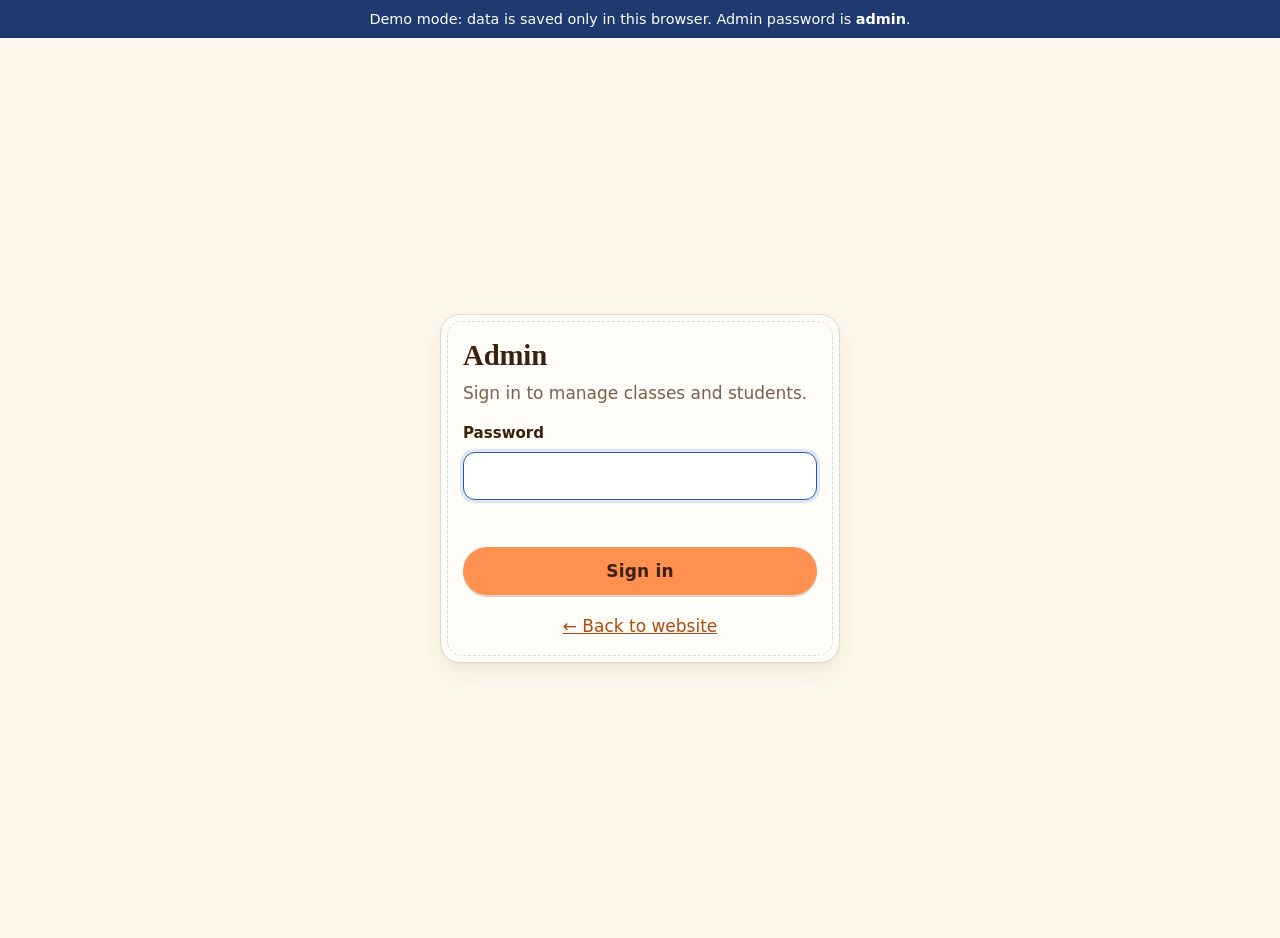
==== admin.html @ e351cd3c "Make the site production-ready: spam limits, terms and privacy, security headers, tests and CI Backe" ====
<!doctype html>
<html lang="en">
<head>
  <meta charset="utf-8">
  <meta http-equiv="Content-Security-Policy" content="default-src 'self'; script-src 'self'; style-src 'self' 'unsafe-inline' https://fonts.googleapis.com; font-src https://fonts.gstatic.com; img-src 'self' data:; connect-src 'self' https://script.google.com https://script.googleusercontent.com; base-uri 'self'; form-action 'self'; object-src 'none'">
  <meta name="viewport" content="width=device-width, initial-scale=1">
  <meta name="robots" content="noindex, nofollow">
  <title>Admin – Sasi Wonder Cakes</title>
  <link rel="preconnect" href="https://fonts.googleapis.com">
  <link rel="preconnect" href="https://fonts.gstatic.com" crossorigin>
  <link rel="icon" type="image/png" href="assets/favicon.png">
  <link href="https://fonts.googleapis.com/css2?family=Jost:wght@400;500;600&family=Playfair+Display:wght@600;700&display=swap" rel="stylesheet">
  <link rel="stylesheet" href="css/style.css">
</head>
<body>
  <div id="demo-banner" class="demo-banner" hidden>Demo mode: data is saved only in this browser. Admin password is <b>admin</b>.</div>

  <!-- login -->
  <section class="login" id="login" hidden>
    <form class="card" id="login-form">
      <h1>Admin</h1>
      <p class="sub" style="margin-bottom:12px">Sign in to manage classes and students.</p>
      <div class="field"><label for="pw">Password</label><input id="pw" type="password" autocomplete="current-password" required></div>
      <div class="err" id="login-err" role="alert"></div>
      <button class="btn block" id="login-go" type="submit">Sign in</button>
      <p style="margin-top:14px;text-align:center"><a href="index.html">← Back to website</a></p>
    </form>
  </section>

  <!-- app -->
  <div id="app" hidden>
    <header class="adm-head">
      <div class="wrap">
        <strong class="logo"><img src="assets/favicon.png" alt="" width="34" height="34"><span id="adm-name">Admin</span></strong>
        <nav class="nav" id="nav" aria-label="Sections">
          <button data-tab="classes" aria-selected="true">Classes</button>
          <button data-tab="students" aria-selected="false">Students</button>
          <button data-tab="menu" aria-selected="false">Menu</button>
          <button data-tab="settings" aria-selected="false">Settings</button>
        </nav>
        <div class="grp" style="display:flex;gap:8px">
          <a class="btn quiet sm" href="index.html" target="_blank" rel="noopener">View site</a>
          <button class="btn quiet sm" id="logout" type="button">Sign out</button>
        </div>
      </div>
    </header>
    <main class="adm"><div class="wrap" id="view"></div></main>
  </div>

  <dialog id="dlg" aria-labelledby="dlg-title">
    <div class="dlg-head">
      <h2 id="dlg-title"></h2>
      <button class="x" type="button" id="dlg-x" aria-label="Close">×</button>
    </div>
    <div class="dlg-body" id="dlg-body"></div>
  </dialog>

  <script src="js/config.js"></script>
  <script src="js/common.js"></script>
  <script src="js/api.js"></script>
  <script src="js/vendor/qrcode.min.js"></script>
  <script src="js/admin.js"></script>
</body>
</html>
---- css/style.css ----
/* Sasi Wonder Cakes: shared styles (public site + admin)
   Palette comes from the logo (orange + chocolate) plus Pondicherry: ochre walls, French street-sign blue, bougainvillea. */
:root {
  --bg: #fff8ec;
  --surface: #fffdf8;
  --ink: #3d2010;
  --muted: #7b5e4b;
  --line: #ead9bf;
  --brand: #ff9050;        /* logo orange: buttons */
  --brand-dark: #ee7b36;   /* button hover */
  --brand-text: #b04a10;   /* orange used as text on cream (AA) */
  --brand-soft: #ffe6d2;
  --ochre: #e9b44c;        /* Pondicherry colonial yellow */
  --ochre-soft: #fbeec6;
  --navy: #1e3a6e;         /* French enamel street sign */
  --navy-2: #2d5aa6;
  --rose: #b83a6b;         /* bougainvillea */
  --butter: #f6c453;
  --ok: #2f7d4f;
  --ok-soft: #e1f3e8;
  --warn: #8a5a00;
  --warn-soft: #fdf0cf;
  --bad: #b42318;
  --bad-soft: #fde4e1;
  --radius: 16px;
  --shadow: 0 1px 2px rgba(61, 32, 16, .06), 0 10px 28px rgba(61, 32, 16, .08);
  --display: 'Playfair Display', Georgia, 'Times New Roman', serif;
  --script: 'Pinyon Script', 'Brush Script MT', cursive;
  --body: 'Jost', system-ui, -apple-system, 'Segoe UI', Roboto, 'Helvetica Neue', Arial, sans-serif;
}

*, *::before, *::after { box-sizing: border-box; }
html { scroll-behavior: smooth; -webkit-text-size-adjust: 100%; scroll-padding-top: 76px; }
body { margin: 0; background: var(--bg); color: var(--ink); font: 17px/1.55 var(--body); }
h1, h2, h3, h4 { font-family: var(--display); line-height: 1.15; margin: 0; letter-spacing: -.005em; }
p { margin: 0; }
a { color: var(--brand-text); }
img { max-width: 100%; display: block; }
button, input, select, textarea { font: inherit; color: inherit; }
:focus-visible { outline: 3px solid var(--navy-2); outline-offset: 2px; border-radius: 6px; }
.wrap { width: min(1080px, 100% - 32px); margin-inline: auto; }
.sr { position: absolute; width: 1px; height: 1px; overflow: hidden; clip: rect(0 0 0 0); white-space: nowrap; }
[hidden] { display: none !important; }

/* buttons */
.btn { display: inline-flex; align-items: center; justify-content: center; gap: 8px; min-height: 46px; padding: 10px 22px; border-radius: 999px; border: 1.5px solid transparent; background: var(--brand); color: var(--ink); font-weight: 600; letter-spacing: .01em; text-decoration: none; cursor: pointer; transition: background .15s, transform .05s, box-shadow .15s; box-shadow: 0 2px 0 rgba(61, 32, 16, .18); }
.btn:hover { background: var(--brand-dark); }
.btn:active { transform: translateY(1px); box-shadow: none; }
.btn[disabled] { opacity: .55; cursor: not-allowed; }
.btn.ghost { background: transparent; color: var(--ink); border-color: var(--ink); box-shadow: none; }
.btn.ghost:hover { background: var(--brand-soft); }
.btn.quiet { background: transparent; color: var(--ink); border-color: var(--line); box-shadow: none; }
.btn.quiet:hover { background: #f6eadb; }
.btn.wa { background: #1f9d55; color: #fff; }
.btn.wa:hover { background: #17823f; }
.btn.navy { background: var(--navy); color: #fff; }
.btn.navy:hover { background: var(--navy-2); }
.btn.danger { background: transparent; color: var(--bad); border-color: #f0c2bd; box-shadow: none; }
.btn.danger:hover { background: var(--bad-soft); }
.btn.sm { min-height: 38px; padding: 6px 16px; font-size: .92rem; }
.btn.block { width: 100%; }

/* chips */
.chip { display: inline-flex; align-items: center; gap: 6px; padding: 3px 11px; border-radius: 999px; font-size: .8rem; font-weight: 600; background: #f3e6d4; color: var(--muted); white-space: nowrap; }
.chip.ok { background: var(--ok-soft); color: var(--ok); }
.chip.warn { background: var(--warn-soft); color: var(--warn); }
.chip.bad { background: var(--bad-soft); color: var(--bad); }

/* forms */
.field { display: grid; gap: 6px; margin-bottom: 14px; }
.field label, .field .lbl { font-weight: 600; font-size: .94rem; }
.field .hint { color: var(--muted); font-size: .87rem; }
.field input, .field select, .field textarea { width: 100%; min-height: 48px; padding: 10px 14px; border: 1.5px solid var(--line); border-radius: 12px; background: #fff; }
.field textarea { min-height: 84px; resize: vertical; }
.field input:focus, .field select:focus, .field textarea:focus { outline: none; border-color: var(--navy-2); box-shadow: 0 0 0 3px #dbe6f7; }
.row2 { display: grid; grid-template-columns: 1fr 1fr; gap: 12px; }
.err { color: var(--bad); font-size: .92rem; min-height: 1.3em; margin: -4px 0 10px; }

/* progress */
.meter { height: 8px; border-radius: 999px; background: #f1e3cf; overflow: hidden; }
.meter > i { display: block; height: 100%; background: var(--ok); border-radius: inherit; transition: width .3s; }
.meter.mid > i { background: var(--ochre); }
.meter.full > i { background: var(--rose); }

/* dialog */
dialog { border: none; border-radius: 20px; padding: 0; width: min(520px, calc(100% - 24px)); max-height: calc(100dvh - 24px); box-shadow: 0 24px 60px rgba(61, 32, 16, .35); color: var(--ink); background: var(--surface); overflow: auto; }
dialog::backdrop { background: rgba(61, 32, 16, .55); }
.dlg-head { position: relative; display: flex; align-items: start; justify-content: space-between; gap: 12px; padding: 26px 22px 6px; }
.dlg-head::before { content: ''; position: absolute; left: 0; right: 0; top: 0; height: 8px; background: repeating-linear-gradient(90deg, var(--brand) 0 16px, #fff 16px 32px); }
.dlg-head h2 { font-size: 1.5rem; }
.dlg-body { padding: 8px 22px 22px; }
.x { border: none; background: #f6eadb; width: 38px; height: 38px; border-radius: 50%; font-size: 1.2rem; cursor: pointer; flex: none; }

/* toast */
#toast { position: fixed; left: 50%; bottom: 24px; transform: translate(-50%, 20px); background: var(--ink); color: #fff; padding: 12px 20px; border-radius: 999px; opacity: 0; pointer-events: none; transition: .25s; z-index: 50; max-width: calc(100% - 32px); text-align: center; font-weight: 500; }
#toast.show { opacity: 1; transform: translate(-50%, 0); }
#toast.bad { background: var(--bad); }
#toast.ok { background: var(--ok); }

.demo-banner { background: var(--navy); color: #fff; text-align: center; font-size: .9rem; padding: 8px 16px; font-weight: 500; }

/* ======== public site: Pondicherry / French patisserie ======== */
.awning { height: 14px; background: repeating-linear-gradient(90deg, var(--brand) 0 32px, #fff 32px 64px); }
.awning-fringe { height: 16px; margin-bottom: -1px; filter: drop-shadow(0 2px 0 rgba(61, 32, 16, .14));
  background:
    radial-gradient(circle at 16px 0, var(--brand) 15.5px, transparent 16px) 0 0 / 64px 16px repeat-x,
    radial-gradient(circle at 48px 0, #fff 15.5px, transparent 16px) 0 0 / 64px 16px repeat-x; }

.site-head { position: sticky; top: 0; z-index: 20; background: rgba(255, 248, 236, .94); backdrop-filter: blur(8px); border-bottom: 1px solid var(--line); }
.site-head .wrap { display: flex; align-items: center; justify-content: space-between; gap: 14px; min-height: 68px; }
.brand { display: flex; align-items: center; gap: 12px; text-decoration: none; color: var(--ink); min-width: 0; }
.brand img { width: 46px; height: 46px; border-radius: 50%; background: #fff; flex: none; box-shadow: 0 1px 4px rgba(61, 32, 16, .25); }
.brand b { display: block; font-family: var(--display); font-size: 1.2rem; line-height: 1.1; }
.brand small { display: block; font-size: .68rem; letter-spacing: .2em; text-transform: uppercase; color: var(--brand-text); font-weight: 600; }
.nav-links { display: none; gap: 26px; }
.nav-links a { color: var(--ink); text-decoration: none; font-weight: 500; }
.nav-links a:hover { color: var(--brand-text); text-decoration: underline; text-underline-offset: 6px; }
@media (min-width: 820px) { .nav-links { display: flex; } }

.hero { position: relative; padding: clamp(34px, 7vw, 76px) 0 clamp(40px, 6vw, 64px); background: linear-gradient(180deg, var(--ochre-soft), var(--bg) 90%); overflow: hidden; }
.hero::before { content: ''; position: absolute; inset: 0; background-image: radial-gradient(rgba(233, 180, 76, .35) 1.6px, transparent 1.8px); background-size: 24px 24px; -webkit-mask-image: linear-gradient(#000, transparent 85%); mask-image: linear-gradient(#000, transparent 85%); pointer-events: none; }
.hero-grid { position: relative; display: grid; gap: 38px; grid-template-columns: 1.15fr .85fr; align-items: center; }
.eyebrow { font-size: .78rem; letter-spacing: .22em; text-transform: uppercase; font-weight: 600; color: var(--brand-text); margin-bottom: 14px; }
.hero h1 { font-size: clamp(2.3rem, 6vw, 4rem); font-weight: 700; }
.hero h1 em { font-family: var(--script); font-style: normal; font-weight: 400; color: var(--brand-text); font-size: 1.22em; line-height: .9; white-space: nowrap; }
.hero .lead { font-size: 1.18rem; color: var(--muted); margin: 18px 0 26px; max-width: 36ch; }
.cta { display: flex; flex-wrap: wrap; gap: 12px; }

.board-wrap { position: relative; padding-top: 52px; }
.medallion { position: absolute; z-index: 2; top: 0; right: 22px; width: 118px; height: 118px; border-radius: 50%; background: #fff; border: 4px solid #fff; box-shadow: 0 8px 22px rgba(61, 32, 16, .3); }
.chalkboard { position: relative; background: #2c1a10; color: #fbf1df; border: 10px solid #9a6a3a; border-radius: 14px; padding: 30px 26px 24px; box-shadow: var(--shadow), inset 0 0 0 2px rgba(255, 255, 255, .06), inset 0 0 40px rgba(0, 0, 0, .35); }
.chalkboard .script { font-family: var(--script); font-size: 2.3rem; line-height: 1; color: var(--butter); margin-bottom: 14px; }
.chalkboard dl { margin: 0; display: grid; gap: 0; }
.chalkboard dl > div { display: flex; align-items: baseline; gap: 12px; padding: 11px 0; border-bottom: 1px dashed rgba(251, 241, 223, .28); }
.chalkboard dl > div:last-child { border-bottom: none; }
.chalkboard dt { flex: none; width: 4.3rem; font-size: .74rem; letter-spacing: .2em; text-transform: uppercase; color: var(--ochre); font-weight: 600; }
.chalkboard dd { margin: 0; font-family: var(--display); font-size: 1.12rem; }

.pond-band { background: var(--ochre); color: var(--ink); text-align: center; padding: 11px 16px; border-block: 4px solid #fff; box-shadow: 0 1px 0 var(--line), 0 -1px 0 var(--line); font-weight: 500; letter-spacing: .06em; font-size: .92rem; }
.pond-band span { display: inline-block; margin: 0 8px; }
.pond-band i { font-style: normal; color: var(--rose); }

.divider { display: flex; align-items: center; gap: 14px; color: var(--ochre); margin: 6px auto 0; }
.divider::before, .divider::after { content: ''; flex: 1; height: 1px; background: currentColor; opacity: .7; }
.fdl { width: 26px; height: 26px; fill: currentColor; }

section.block { padding: 44px 0 30px; }
.kicker { font-family: var(--script); font-size: 1.9rem; line-height: 1; color: var(--brand-text); margin-bottom: 4px; }
section.block > .wrap > h2, .about-grid h2 { font-size: clamp(1.8rem, 4.5vw, 2.5rem); margin-bottom: 8px; }
.sub { color: var(--muted); margin-bottom: 22px; }

.tabs { display: flex; gap: 8px; overflow-x: auto; padding: 2px 0 16px; scrollbar-width: none; }
.tabs::-webkit-scrollbar { display: none; }
.tab { border: 1.5px solid var(--line); background: var(--surface); border-radius: 999px; padding: 8px 20px; font-weight: 600; cursor: pointer; white-space: nowrap; min-height: 42px; }
.tab[aria-selected="true"] { background: var(--navy); color: #fff; border-color: var(--navy); }

.cards { display: grid; gap: 20px; grid-template-columns: repeat(auto-fill, minmax(290px, 1fr)); }
.card { position: relative; background: var(--surface); border: 1px solid var(--line); border-radius: 20px; padding: 24px 22px 22px; display: grid; gap: 14px; box-shadow: var(--shadow); align-content: start; }
.card::before { content: ''; position: absolute; inset: 6px; border: 1px dashed rgba(61, 32, 16, .16); border-radius: 15px; pointer-events: none; }
.card.off { opacity: .62; }
.card-head { display: flex; gap: 16px; align-items: center; }
.plate { flex: none; width: 74px; background: var(--navy); padding: 4px; border-radius: 11px; box-shadow: 0 2px 0 rgba(0, 0, 0, .25); }
.plate-in { border: 2px solid #fff; border-radius: 8px; color: #fff; text-align: center; padding: 7px 0 6px; line-height: 1; }
.plate-in small { display: block; font-size: .66rem; letter-spacing: .16em; text-transform: uppercase; font-weight: 600; opacity: .92; }
.plate-in b { display: block; font-family: var(--display); font-size: 1.9rem; margin: 3px 0 2px; }
.card-head h3 { font-size: 1.3rem; }
.card-head .time { color: var(--muted); font-size: .96rem; }
.topic { font-family: var(--display); font-style: italic; font-size: 1.15rem; line-height: 1.3; }
.price { font-family: var(--display); font-weight: 700; font-size: 1.5rem; color: var(--brand-text); line-height: 1; }
.price small { font-family: var(--body); font-weight: 400; font-size: .86rem; color: var(--muted); }
.seats { display: flex; justify-content: space-between; align-items: center; font-size: .92rem; color: var(--muted); margin-bottom: 6px; }
.empty { text-align: center; padding: 40px 16px; color: var(--muted); background: var(--surface); border: 1px dashed var(--line); border-radius: var(--radius); }

/* "au menu": point-by-point class menu on student cards, and in the admin */
.menu-list { border: 1px solid var(--line); border-radius: 14px; padding: 4px 16px; background: #fffaf0; font-size: .96rem; }
.menu-list > summary { cursor: pointer; font-weight: 600; padding: 9px 0; color: var(--brand-text); }
.menu-list h4 { margin: 10px 0 4px; font-size: 1.02rem; color: var(--ink); }
.menu-list ul { margin: 0 0 10px; padding-left: 18px; }
.menu-list li { margin: 1px 0; }
.menu-list li::marker { color: var(--ochre); }

.skeleton { height: 230px; border-radius: 20px; background: linear-gradient(90deg, #f3e6d4 25%, #fbf3e6 50%, #f3e6d4 75%); background-size: 200% 100%; animation: sh 1.2s infinite; }
@keyframes sh { to { background-position: -200% 0; } }

.steps { display: grid; gap: 18px; grid-template-columns: repeat(auto-fit, minmax(230px, 1fr)); counter-reset: s; }
.step { position: relative; background: var(--surface); border: 1px solid var(--line); border-radius: 20px; padding: 28px 22px 22px; box-shadow: var(--shadow); }
.step::before { counter-increment: s; content: counter(s); position: absolute; top: -18px; left: 22px; display: grid; place-items: center; width: 38px; height: 38px; border-radius: 50%; background: var(--navy); color: #fff; font-family: var(--display); font-weight: 700; border: 3px solid var(--bg); box-shadow: 0 0 0 1.5px var(--navy); }
.step .fr { display: block; font-family: var(--script); font-size: 1.6rem; line-height: 1; color: var(--brand-text); margin-bottom: 2px; }
.step b { display: block; font-family: var(--display); font-size: 1.15rem; margin-bottom: 4px; }
.step p { color: var(--muted); font-size: .98rem; }

.about-grid { display: grid; gap: 34px; grid-template-columns: 220px 1fr; align-items: center; background: var(--surface); border: 1px solid var(--line); border-radius: 26px; padding: clamp(22px, 4vw, 40px); box-shadow: var(--shadow); }
.mascot { width: 200px; height: 200px; border-radius: 50%; object-fit: cover; margin-inline: auto; box-shadow: 0 0 0 6px #fff, 0 0 0 8px var(--ochre), 0 12px 28px rgba(61, 32, 16, .25); }
.about { white-space: pre-line; margin-bottom: 18px; }

footer.site { margin-top: 44px; background: var(--navy); color: #eef2fb; position: relative; padding: 34px 0 30px; }
footer.site::before { content: ''; position: absolute; left: 0; right: 0; top: 0; height: 6px; background: linear-gradient(90deg, #fff 0 33.3%, #e9eef8 33.3% 66.6%, var(--rose) 66.6%); }
footer.site .wrap { display: grid; gap: 22px; grid-template-columns: 1fr auto; align-items: center; }
.foot-brand { display: flex; gap: 14px; align-items: center; }
.foot-brand img { width: 56px; height: 56px; border-radius: 50%; background: #fff; }
.foot-brand b { font-family: var(--display); font-size: 1.25rem; display: block; }
.foot-brand small { color: #c5d2ea; }
.foot-links { display: flex; flex-wrap: wrap; gap: 10px; }
footer.site a.btn.ghost { color: #fff; border-color: rgba(255, 255, 255, .6); }
footer.site a.btn.ghost:hover { background: rgba(255, 255, 255, .12); }
.foot-script { grid-column: 1 / -1; font-family: var(--script); font-size: 2rem; line-height: 1; color: var(--butter); border-top: 1px solid rgba(255, 255, 255, .18); padding-top: 18px; }
.foot-script small { font-family: var(--body); font-size: .85rem; color: #c5d2ea; margin-left: 12px; }

.success { text-align: center; display: grid; gap: 12px; }
.success .big { font-size: 3rem; }
.success .ref { background: var(--ochre-soft); border: 1px dashed var(--ochre); border-radius: 14px; padding: 12px; font-size: .95rem; }
.success .ref b { font-family: var(--display); font-size: 1.4rem; letter-spacing: .08em; display: block; }
.stack { display: grid; gap: 10px; }

/* payment step */
.pay { display: grid; gap: 14px; }
.pay-amt { background: var(--ochre-soft); border: 1px dashed var(--ochre); border-radius: 14px; padding: 12px 16px; text-align: center; }
.pay-amt small { display: block; color: var(--muted); font-size: .8rem; letter-spacing: .12em; text-transform: uppercase; font-weight: 600; }
.pay-amt b { font-family: var(--display); font-size: 2.1rem; line-height: 1.1; }
.qr { display: grid; justify-items: center; gap: 6px; }
.qr svg { width: 200px; height: 200px; background: #fff; padding: 8px; border-radius: 12px; border: 1px solid var(--line); }
.qr small { color: var(--muted); }
.qr-details { border: 1px solid var(--line); border-radius: 12px; padding: 0 12px 12px; }
.qr-details summary { cursor: pointer; padding: 10px 0; font-weight: 600; color: var(--brand-text); }
.upi-line { display: flex; align-items: center; gap: 10px; background: #fffaf0; border: 1px solid var(--line); border-radius: 12px; padding: 8px 8px 8px 14px; }
.upi-line span { color: var(--muted); font-size: .85rem; flex: none; }
.upi-line b { flex: 1; min-width: 0; overflow-wrap: anywhere; }
.hint-sm { color: var(--muted); font-size: .88rem; }

/* ======== admin (kept plain and quick) ======== */
.login { min-height: 100dvh; display: grid; place-items: center; padding: 16px; }
.login .card { width: min(400px, 100%); gap: 4px; }
.login h1 { font-size: 1.8rem; margin-bottom: 4px; }

.adm-head { background: var(--surface); border-bottom: 1px solid var(--line); position: sticky; top: 0; z-index: 20; }
.adm-head .wrap { display: flex; align-items: center; justify-content: space-between; gap: 12px; min-height: 60px; flex-wrap: wrap; padding-block: 6px; }
.adm-head .logo { display: flex; align-items: center; gap: 10px; font-family: var(--display); font-weight: 700; }
.adm-head .logo img { width: 34px; height: 34px; border-radius: 50%; }
.nav { display: flex; gap: 4px; flex-wrap: wrap; }
.nav button { border: none; background: transparent; padding: 8px 16px; border-radius: 999px; font-weight: 600; cursor: pointer; color: var(--muted); min-height: 40px; }
.nav button[aria-selected="true"] { background: var(--brand-soft); color: var(--brand-text); }
main.adm { padding: 24px 0 80px; }
.stats { display: grid; gap: 12px; grid-template-columns: repeat(auto-fit, minmax(170px, 1fr)); margin-bottom: 24px; }
.stat { background: var(--surface); border: 1px solid var(--line); border-radius: var(--radius); padding: 16px 18px; }
.stat small { color: var(--muted); font-weight: 600; }
.stat.attn b { color: var(--warn); }
.stat b { display: block; font-family: var(--display); font-size: 1.8rem; line-height: 1.2; }
.toolbar { display: flex; flex-wrap: wrap; gap: 10px; align-items: center; justify-content: space-between; margin-bottom: 16px; }
.toolbar h2 { font-size: 1.5rem; }
.toolbar .grp { display: flex; flex-wrap: wrap; gap: 8px; align-items: center; }
.month-h { font-family: var(--display); font-size: 1.15rem; margin: 22px 0 10px; color: var(--muted); }

.sess { background: var(--surface); border: 1px solid var(--line); border-radius: var(--radius); margin-bottom: 10px; overflow: hidden; }
.sess.past { opacity: .7; }
.sess-top { display: grid; grid-template-columns: 70px 1fr auto; gap: 14px; align-items: center; padding: 14px 16px; cursor: pointer; width: 100%; border: none; background: none; text-align: left; }
.sess-top:hover { background: #fffaf0; }
.sess-top .d { width: 62px; height: 66px; border-radius: 12px; background: var(--navy); color: #fff; display: grid; place-items: center; text-align: center; line-height: 1; }
.sess-top .d b { font-family: var(--display); font-size: 1.7rem; display: block; }
.sess-top .d small { font-size: .7rem; font-weight: 700; letter-spacing: .08em; text-transform: uppercase; }
.sess-top .meta b { display: block; }
.sess-top .meta small { color: var(--muted); }
.sess-right { display: grid; gap: 6px; justify-items: end; min-width: 120px; }
.sess-right .meter { width: 120px; }
.sess-body { border-top: 1px solid var(--line); padding: 14px 16px 16px; background: #fffaf0; }
.sess-body .menu-list { margin-bottom: 12px; columns: 2 220px; column-gap: 28px; background: #fff; }
.sess-body .menu-list > b { display: block; column-span: all; margin: 6px 0 2px; }
.meet-row { display: flex; align-items: center; flex-wrap: wrap; gap: 10px 12px; padding: 10px 12px; margin-bottom: 12px; background: #fff; border: 1px solid var(--line); border-radius: 14px; }
.meet-row.warn { background: var(--bad-soft); border-color: #f0c2bd; }
.meet-ico { width: 38px; height: 38px; border-radius: 11px; background: var(--navy); color: #fff; display: grid; place-items: center; flex: none; }
.meet-txt { flex: 1 1 150px; min-width: 0; }
.meet-txt b { display: block; line-height: 1.2; }
.meet-txt small { display: block; color: var(--muted); white-space: nowrap; overflow: hidden; text-overflow: ellipsis; }
.meet-row.warn .meet-txt small { white-space: normal; color: var(--ink); }
.meet-acts { display: flex; gap: 8px; flex: none; }
.sess-actions { display: flex; gap: 8px; flex-wrap: wrap; margin-bottom: 12px; }
.stu { display: grid; grid-template-columns: 1fr auto; gap: 8px; padding: 10px 0; border-bottom: 1px solid var(--line); align-items: center; }
.stu:last-child { border-bottom: none; }
.stu .who b { display: block; }
.stu .who small { color: var(--muted); display: block; }
.stu .acts { display: flex; gap: 6px; flex-wrap: wrap; }
.none { color: var(--muted); padding: 8px 0; }

table.tbl { width: 100%; border-collapse: collapse; background: var(--surface); border: 1px solid var(--line); border-radius: var(--radius); overflow: hidden; }
.tbl th, .tbl td { text-align: left; padding: 10px 14px; border-bottom: 1px solid var(--line); font-size: .93rem; vertical-align: top; }
.tbl th { background: #f8ecdb; font-size: .8rem; text-transform: uppercase; letter-spacing: .05em; color: var(--muted); }
.tbl tr:last-child td { border-bottom: none; }
.search { min-height: 42px; padding: 8px 14px; border: 1.5px solid var(--line); border-radius: 999px; min-width: 220px; background: #fff; }

/* dishes of a class in the admin class form: removable chips */
.dish-chips { border: 1.5px dashed var(--line); border-radius: 12px; padding: 10px 12px; background: #fffaf0; display: grid; gap: 10px; justify-items: start; }
.dc-title { font-size: .72rem; letter-spacing: .14em; text-transform: uppercase; font-weight: 600; color: var(--muted); margin-bottom: 4px; }
.dc-list { display: flex; flex-wrap: wrap; gap: 6px; }
.dc-chip { display: inline-flex; align-items: center; gap: 2px; padding: 3px 4px 3px 12px; border-radius: 999px; background: var(--ochre-soft); border: 1px solid var(--ochre); font-size: .92rem; }
.dc-chip button { border: none; background: transparent; width: 28px; height: 28px; border-radius: 50%; font-size: 1.15rem; line-height: 1; cursor: pointer; color: var(--bad); }
.dc-chip button:hover { background: var(--bad-soft); }
.add-custom { display: flex; gap: 8px; }
.add-custom input { flex: 1; min-height: 44px; padding: 8px 14px; border: 1.5px solid var(--line); border-radius: 12px; background: #fff; }
details.adv { font-size: .92rem; }
details.adv summary { cursor: pointer; color: var(--muted); padding: 4px 0; }
.dish-cat h3 { display: flex; align-items: center; gap: 8px; margin-bottom: 10px; }
.dish-grid { display: grid; grid-template-columns: repeat(auto-fill, minmax(260px, 1fr)); gap: 4px 20px; }
.dish { display: flex; align-items: center; justify-content: space-between; gap: 8px; padding: 6px 0; border-bottom: 1px dashed var(--line); }
.dish .acts { display: flex; gap: 6px; flex: none; }
.panel { background: var(--surface); border: 1px solid var(--line); border-radius: var(--radius); padding: 22px; margin-bottom: 18px; }
.panel h3 { font-size: 1.2rem; margin-bottom: 4px; }
.panel .sub { margin-bottom: 16px; font-size: .93rem; }
.savebar { position: sticky; bottom: 0; background: linear-gradient(transparent, var(--bg) 30%); padding: 18px 0 12px; display: flex; gap: 10px; align-items: center; }
.checks { display: flex; gap: 10px; flex-wrap: wrap; }
.checks label { display: inline-flex; gap: 8px; align-items: center; border: 1.5px solid var(--line); border-radius: 999px; padding: 8px 16px; cursor: pointer; font-weight: 600; min-height: 42px; background: #fff; }
.checks input { width: 18px; height: 18px; min-height: 0; accent-color: var(--navy); }
.upi-test { display: flex; gap: 16px; align-items: center; flex-wrap: wrap; }
.upi-test .qr svg { width: 150px; height: 150px; }
.upi-test .hint { flex: 1 1 200px; margin: 0; }
.preview { font-size: .9rem; color: var(--muted); background: #f8ecdb; padding: 10px 14px; border-radius: 12px; margin-bottom: 14px; }

.site-head .btn { white-space: nowrap; }
@media (max-width: 520px) {
  .site-head .wrap { min-height: 62px; gap: 10px; }
  .brand { gap: 9px; }
  .brand img { width: 40px; height: 40px; }
  .brand b { font-size: 1.02rem; }
  .brand small { display: none; }
  .site-head .btn { padding: 8px 14px; min-height: 40px; }
}
@media (max-width: 820px) {
  .hero-grid { grid-template-columns: 1fr; }
  .board-wrap { max-width: 460px; padding-top: 0; }
  .medallion { position: relative; top: auto; right: auto; display: block; margin: 0 auto -50px; width: 104px; height: 104px; }
  .chalkboard { padding-top: 64px; }
  .chalkboard .script { text-align: center; }
  .about-grid { grid-template-columns: 1fr; text-align: center; }
  .about-grid .cta { justify-content: center; }
  footer.site .wrap { grid-template-columns: 1fr; }
}
.stu .who small { overflow-wrap: anywhere; }
@media (max-width: 760px) {
  .stu { grid-template-columns: 1fr; gap: 6px; }
  .adm-head { position: static; }
  .nav button { padding: 8px 13px; }
  .sess-top { grid-template-columns: 56px 1fr; }
  .sess-top .d { width: 52px; height: 58px; }
  .sess-right { grid-column: 1 / -1; grid-template-columns: 1fr auto; align-items: center; justify-items: stretch; }
  .sess-right .meter { width: 100%; }
  .row2 { grid-template-columns: 1fr; }
  .stats { grid-template-columns: repeat(2, 1fr); gap: 8px; }
  .stat { padding: 12px; }
  .stat small { font-size: .75rem; }
  .stat b { font-size: 1.5rem; }
  .tbl.stack-sm thead { display: none; }
  .tbl.stack-sm tr { display: block; padding: 10px 0; border-bottom: 1px solid var(--line); }
  .tbl.stack-sm td { display: block; border: none; padding: 2px 14px; }
}
/* booking form: terms box and the hidden spam trap */
.check { display: flex; gap: 10px; align-items: flex-start; font-weight: 400 !important; font-size: .93rem !important; cursor: pointer; }
.check input { width: 22px !important; height: 22px; min-height: 0 !important; margin-top: 2px; flex: none; accent-color: var(--navy); }
.terms { background: #fffaf0; border: 1px solid var(--line); border-radius: 12px; padding: 4px 14px; font-size: .9rem; }
.terms ul { margin: 8px 0; padding-left: 18px; }
.hp { position: absolute; left: -9999px; width: 1px; height: 1px; overflow: hidden; }

/* privacy page */
.legal { max-width: 760px; padding: 36px 0 20px; }
.legal h1 { font-size: clamp(2rem, 5vw, 2.8rem); margin-bottom: 6px; }
.legal h2 { font-size: 1.25rem; margin: 26px 0 8px; }
.legal p, .legal li { color: var(--ink); }
.legal ul { padding-left: 20px; }
.legal li { margin: 4px 0; }
.legal .back { margin-top: 30px; }
@media (prefers-reduced-motion: reduce) { * { animation: none !important; transition: none !important; scroll-behavior: auto !important; } }
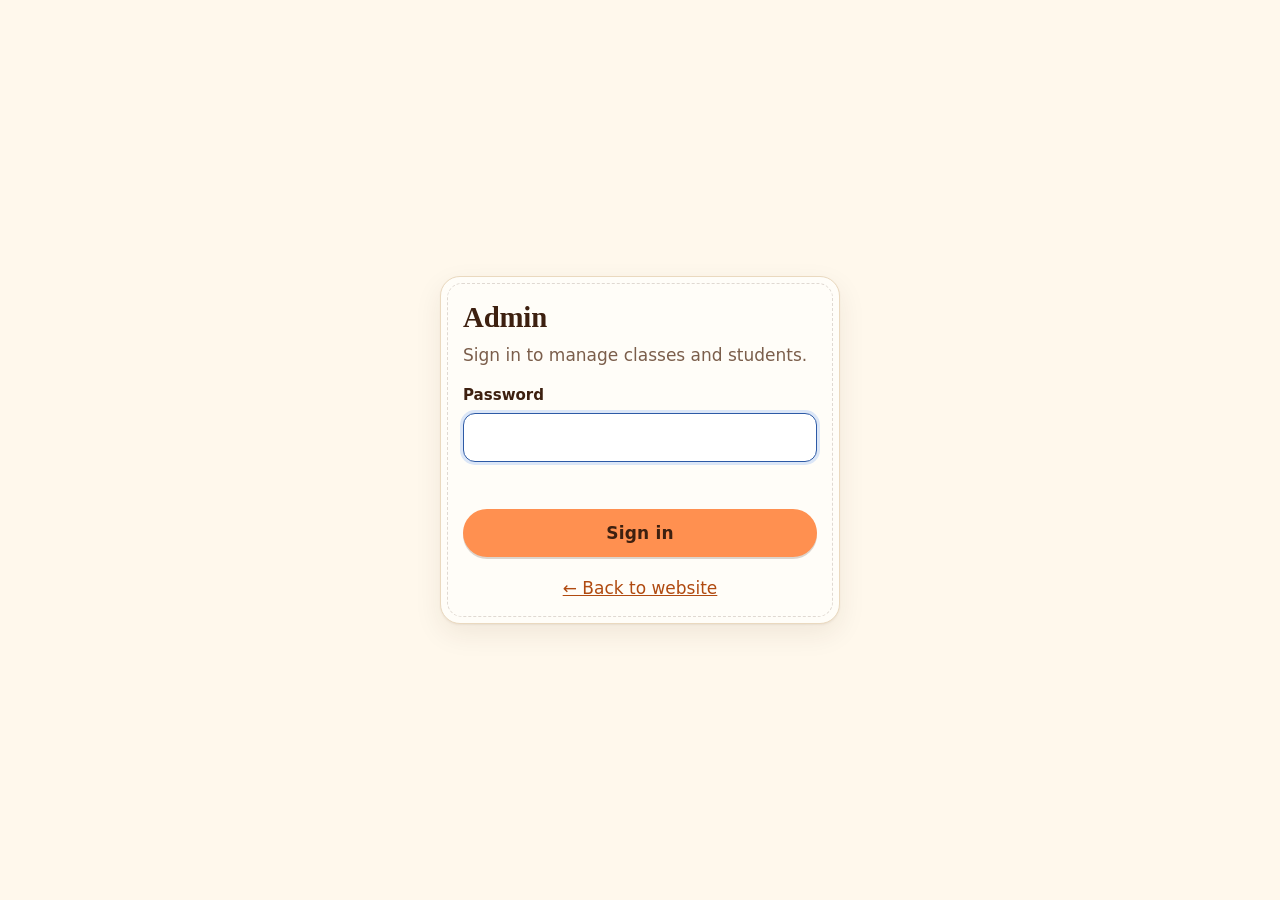
==== commit 56473f60: "Move the backend to Cloudflare D1 + a Worker Google Apps Script took 2-3 s per call. The site now an" ====
--- a/admin.html
+++ b/admin.html
@@ -2,7 +2,7 @@
 <html lang="en">
 <head>
   <meta charset="utf-8">
-  <meta http-equiv="Content-Security-Policy" content="default-src 'self'; script-src 'self'; style-src 'self' 'unsafe-inline' https://fonts.googleapis.com; font-src https://fonts.gstatic.com; img-src 'self' data:; connect-src 'self' https://script.google.com https://script.googleusercontent.com; base-uri 'self'; form-action 'self'; object-src 'none'">
+  <meta http-equiv="Content-Security-Policy" content="default-src 'self'; script-src 'self'; style-src 'self' 'unsafe-inline' https://fonts.googleapis.com; font-src https://fonts.gstatic.com; img-src 'self' data:; connect-src 'self'; base-uri 'self'; form-action 'self'; object-src 'none'">
   <meta name="viewport" content="width=device-width, initial-scale=1">
   <meta name="robots" content="noindex, nofollow">
   <title>Admin – Sasi Wonder Cakes</title>
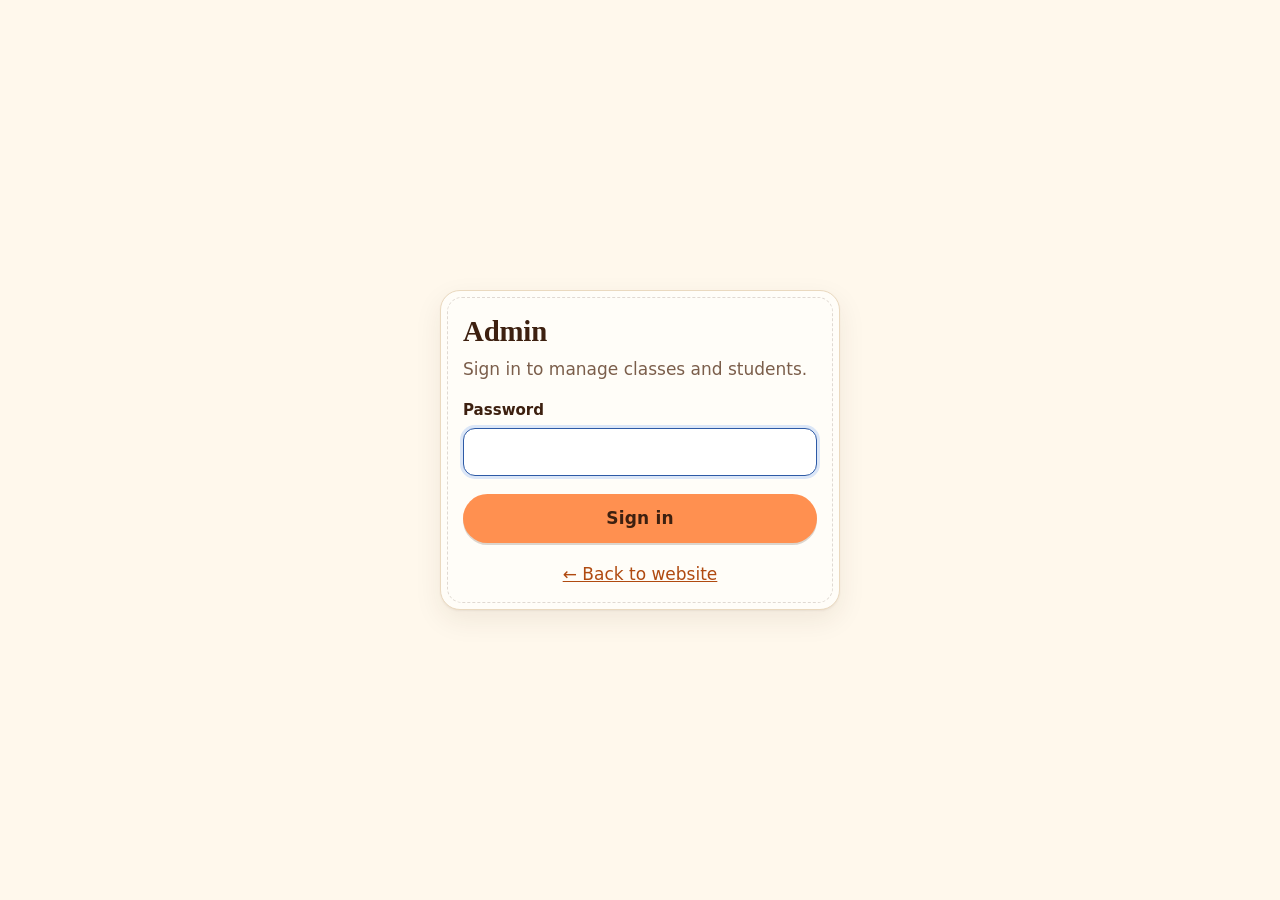
==== commit d229f581: "Installable app: manifests, icons, service worker, offline page, Install button (iPhone and Android)" ====
--- a/admin.html
+++ b/admin.html
@@ -5,10 +5,17 @@
   <meta http-equiv="Content-Security-Policy" content="default-src 'self'; script-src 'self'; style-src 'self' 'unsafe-inline' https://fonts.googleapis.com; font-src https://fonts.gstatic.com; img-src 'self' data:; connect-src 'self'; base-uri 'self'; form-action 'self'; object-src 'none'">
   <meta name="viewport" content="width=device-width, initial-scale=1">
   <meta name="robots" content="noindex, nofollow">
+  <meta name="theme-color" content="#ff9050">
   <title>Admin – Sasi Wonder Cakes</title>
   <link rel="preconnect" href="https://fonts.googleapis.com">
   <link rel="preconnect" href="https://fonts.gstatic.com" crossorigin>
   <link rel="icon" type="image/png" href="assets/favicon.png">
+  <link rel="manifest" href="/admin.webmanifest">
+  <meta name="mobile-web-app-capable" content="yes">
+  <meta name="apple-mobile-web-app-capable" content="yes">
+  <meta name="apple-mobile-web-app-title" content="Sasi Admin">
+  <meta name="apple-mobile-web-app-status-bar-style" content="default">
+  <link rel="apple-touch-icon" href="/assets/icons/apple-touch-icon.png">
   <link href="https://fonts.googleapis.com/css2?family=Jost:wght@400;500;600&family=Playfair+Display:wght@600;700&display=swap" rel="stylesheet">
   <link rel="stylesheet" href="css/style.css">
 </head>
@@ -39,6 +46,8 @@
           <button data-tab="settings" aria-selected="false">Settings</button>
         </nav>
         <div class="grp" style="display:flex;gap:8px">
+          <button class="btn quiet sm" id="install" type="button" hidden>Install app</button>
+          <button class="btn quiet sm" id="bell" type="button" title="Show a desktop alert when a new booking arrives">Alerts: off</button>
           <a class="btn quiet sm" href="index.html" target="_blank" rel="noopener">View site</a>
           <button class="btn quiet sm" id="logout" type="button">Sign out</button>
         </div>
@@ -60,5 +69,6 @@
   <script src="js/api.js"></script>
   <script src="js/vendor/qrcode.min.js"></script>
   <script src="js/admin.js"></script>
+  <script src="js/install.js"></script>
 </body>
 </html>
--- a/css/style.css
+++ b/css/style.css
@@ -74,7 +74,9 @@
 .field textarea { min-height: 84px; resize: vertical; }
 .field input:focus, .field select:focus, .field textarea:focus { outline: none; border-color: var(--navy-2); box-shadow: 0 0 0 3px #dbe6f7; }
 .row2 { display: grid; grid-template-columns: 1fr 1fr; gap: 12px; }
-.err { color: var(--bad); font-size: .92rem; min-height: 1.3em; margin: -4px 0 10px; }
+.err { color: var(--bad); font-size: .95rem; margin: 0 0 10px; }
+.err:empty { display: none; }
+.err:not(:empty) { background: var(--bad-soft); border: 1px solid #f0c2bd; border-radius: 12px; padding: 10px 12px; font-weight: 500; line-height: 1.4; }
 
 /* progress */
 .meter { height: 8px; border-radius: 999px; background: #f1e3cf; overflow: hidden; }
@@ -92,10 +94,40 @@
 .x { border: none; background: #f6eadb; width: 38px; height: 38px; border-radius: 50%; font-size: 1.2rem; cursor: pointer; flex: none; }
 
 /* toast */
-#toast { position: fixed; left: 50%; bottom: 24px; transform: translate(-50%, 20px); background: var(--ink); color: #fff; padding: 12px 20px; border-radius: 999px; opacity: 0; pointer-events: none; transition: .25s; z-index: 50; max-width: calc(100% - 32px); text-align: center; font-weight: 500; }
-#toast.show { opacity: 1; transform: translate(-50%, 0); }
-#toast.bad { background: var(--bad); }
-#toast.ok { background: var(--ok); }
+#toasts { position: fixed; top: 76px; right: 16px; width: min(420px, calc(100% - 32px)); display: flex; flex-direction: column; gap: 10px; z-index: 70; pointer-events: none; }
+@media (max-width: 600px) { #toasts { top: 10px; left: 10px; right: 10px; width: auto; } }
+#toasts:empty { display: none; }
+/* inside an open window on a small screen the message is a banner at the top of that window, so it never covers the text */
+#toasts.in-window { position: sticky; top: 8px; left: auto; right: auto; width: auto; margin: 10px 10px 0; z-index: 5; }
+/* on a wide screen there is room, so it stays in the top right corner even while a window is open */
+@media (min-width: 1100px) { #toasts.in-window { position: fixed; top: 76px; right: 16px; left: auto; width: min(420px, calc(100% - 32px)); margin: 0; } }
+.toast { pointer-events: auto; position: relative; overflow: hidden; display: grid; grid-template-columns: auto 1fr auto; gap: 12px; align-items: center; background: #fff; color: var(--ink); border: 1px solid var(--line); border-left: 6px solid var(--muted); border-radius: 14px; padding: 13px 12px 15px 14px; box-shadow: 0 12px 32px rgba(61, 32, 16, .24); font-size: 1.02rem; line-height: 1.45; animation: toast-in .28s ease; }
+.toast.ok { border-left-color: var(--ok); }
+.toast.bad { border-left-color: var(--bad); background: #fffafa; }
+.toast.out { opacity: 0; transform: translateX(24px); transition: opacity .2s, transform .2s; }
+.toast .ti { width: 26px; height: 26px; border-radius: 50%; display: grid; place-items: center; font-weight: 700; font-size: .95rem; color: #fff; background: var(--muted); }
+.toast.ok .ti { background: var(--ok); }
+.toast.bad .ti { background: var(--bad); }
+.toast .tx { overflow-wrap: anywhere; }
+.toast button { background: #fff; border: 1.5px solid var(--line); cursor: pointer; font-size: 1.35rem; line-height: 1; color: var(--ink); width: 36px; height: 36px; border-radius: 50%; flex: none; }
+.toast button:hover, .toast button:focus-visible { background: #f6eadb; border-color: var(--muted); }
+.toast .bar { position: absolute; left: 0; right: 0; bottom: 0; height: 4px; background: var(--muted); opacity: .45; transform-origin: left; animation: toast-bar linear forwards; }
+.toast.ok .bar { background: var(--ok); }
+.toast.bad .bar { background: var(--bad); }
+.toast:hover .bar, .toast:focus-within .bar, .toast:active .bar { animation-play-state: paused; }
+@keyframes toast-in { from { opacity: 0; transform: translateX(24px); } to { opacity: 1; transform: none; } }
+@keyframes toast-bar { from { transform: scaleX(1); } to { transform: scaleX(0); } }
+@media (prefers-reduced-motion: reduce) { .toast { animation: none; } .toast.out { transition: none; } }
+
+/* question box (replaces the browser's confirm) */
+dialog.ask { width: min(420px, calc(100% - 32px)); border-radius: 18px; }
+.ask-body { padding: 22px 22px 18px; }
+.ask-body h2 { margin: 0 0 8px; font-size: 1.3rem; line-height: 1.25; overflow-wrap: anywhere; }
+.ask-text { margin: 0 0 20px; color: var(--muted); line-height: 1.5; white-space: pre-line; }
+.ask-row { display: flex; gap: 10px; justify-content: flex-end; flex-wrap: wrap; }
+.ask-row .btn { flex: 1 1 140px; }
+.btn.bad { background: var(--bad); color: #fff; box-shadow: 0 2px 0 rgba(0, 0, 0, .18); }
+.btn.bad:hover { background: #8f1c12; }
 
 .demo-banner { background: var(--navy); color: #fff; text-align: center; font-size: .9rem; padding: 8px 16px; font-weight: 500; }
 
@@ -201,8 +233,8 @@
 .foot-brand b { font-family: var(--display); font-size: 1.25rem; display: block; }
 .foot-brand small { color: #c5d2ea; }
 .foot-links { display: flex; flex-wrap: wrap; gap: 10px; }
-footer.site a.btn.ghost { color: #fff; border-color: rgba(255, 255, 255, .6); }
-footer.site a.btn.ghost:hover { background: rgba(255, 255, 255, .12); }
+footer.site a.btn.ghost, footer.site button.btn.ghost { color: #fff; border-color: rgba(255, 255, 255, .6); }
+footer.site a.btn.ghost:hover, footer.site button.btn.ghost:hover { background: rgba(255, 255, 255, .12); }
 .foot-script { grid-column: 1 / -1; font-family: var(--script); font-size: 2rem; line-height: 1; color: var(--butter); border-top: 1px solid rgba(255, 255, 255, .18); padding-top: 18px; }
 .foot-script small { font-family: var(--body); font-size: .85rem; color: #c5d2ea; margin-left: 12px; }
 
@@ -220,6 +252,16 @@
 .qr { display: grid; justify-items: center; gap: 6px; }
 .qr svg { width: 200px; height: 200px; background: #fff; padding: 8px; border-radius: 12px; border: 1px solid var(--line); }
 .qr small { color: var(--muted); }
+.next-steps { background: #f4faf5; border: 1px solid #cfe5d4; border-radius: 12px; padding: 12px 14px; font-size: .95rem; line-height: 1.5; }
+.next-steps ol { margin: 6px 0 8px; padding-left: 20px; }
+.next-steps li { margin: 3px 0; }
+.next-steps p { margin: 0; color: var(--muted); font-size: .9rem; }
+.upi-apps-box { border: 1px solid var(--line); border-radius: 12px; padding: 12px; background: #fffaf0; }
+.upi-apps { display: grid; grid-template-columns: repeat(3, 1fr); gap: 8px; }
+.upi-apps .btn { padding-inline: 6px; text-align: center; justify-content: center; }
+.qr-link { display: block; border-radius: 12px; -webkit-tap-highlight-color: rgba(255, 144, 80, .35); }
+.qr-link svg { border-color: var(--brand); border-width: 2px; }
+.qr-link:active svg { opacity: .8; }
 .qr-details { border: 1px solid var(--line); border-radius: 12px; padding: 0 12px 12px; }
 .qr-details summary { cursor: pointer; padding: 10px 0; font-weight: 600; color: var(--brand-text); }
 .upi-line { display: flex; align-items: center; gap: 10px; background: #fffaf0; border: 1px solid var(--line); border-radius: 12px; padding: 8px 8px 8px 14px; }
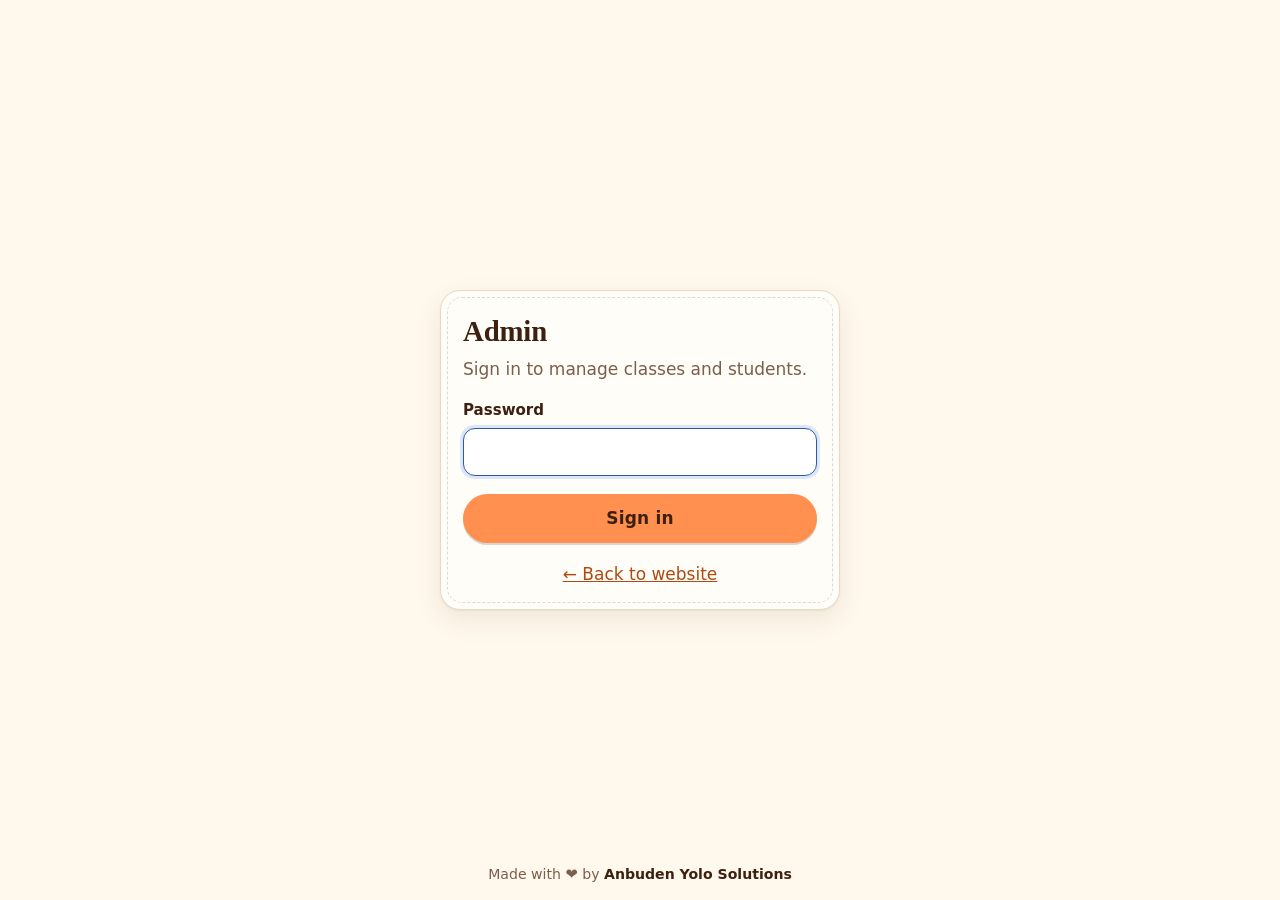
==== commit 4d4da9ae: "Add 'Made with love by Anbuden Yolo Solutions' credit to the site, privacy page and admin Co-Authore" ====
--- a/admin.html
+++ b/admin.html
@@ -32,6 +32,7 @@
       <button class="btn block" id="login-go" type="submit">Sign in</button>
       <p style="margin-top:14px;text-align:center"><a href="index.html">← Back to website</a></p>
     </form>
+    <p class="credit">Made with <span class="heart" role="img" aria-label="love">❤️</span> by <b>Anbuden Yolo Solutions</b></p>
   </section>
 
   <!-- app -->
@@ -54,6 +55,7 @@
       </div>
     </header>
     <main class="adm"><div class="wrap" id="view"></div></main>
+    <p class="credit">Made with <span class="heart" role="img" aria-label="love">❤️</span> by <b>Anbuden Yolo Solutions</b></p>
   </div>
 
   <dialog id="dlg" aria-labelledby="dlg-title">
--- a/css/style.css
+++ b/css/style.css
@@ -237,6 +237,12 @@
 footer.site a.btn.ghost:hover, footer.site button.btn.ghost:hover { background: rgba(255, 255, 255, .12); }
 .foot-script { grid-column: 1 / -1; font-family: var(--script); font-size: 2rem; line-height: 1; color: var(--butter); border-top: 1px solid rgba(255, 255, 255, .18); padding-top: 18px; }
 .foot-script small { font-family: var(--body); font-size: .85rem; color: #c5d2ea; margin-left: 12px; }
+.credit { text-align: center; font-size: .88rem; color: var(--muted); padding: 0 16px; }
+.credit b { font-weight: 700; color: var(--ink); }
+.credit .heart { font-size: 1.05em; }
+#app > .credit { margin: 0 0 28px; }
+footer.site .credit { grid-column: 1 / -1; color: #c5d2ea; margin: -6px 0 0; padding: 0; }
+footer.site .credit b { color: #fff; }
 
 .success { text-align: center; display: grid; gap: 12px; }
 .success .big { font-size: 3rem; }
@@ -270,7 +276,8 @@
 .hint-sm { color: var(--muted); font-size: .88rem; }
 
 /* ======== admin (kept plain and quick) ======== */
-.login { min-height: 100dvh; display: grid; place-items: center; padding: 16px; }
+.login { min-height: 100dvh; display: grid; place-items: center; padding: 16px; position: relative; }
+.login .credit { position: absolute; left: 0; right: 0; bottom: 14px; margin: 0; }
 .login .card { width: min(400px, 100%); gap: 4px; }
 .login h1 { font-size: 1.8rem; margin-bottom: 4px; }
 
@@ -281,7 +288,7 @@
 .nav { display: flex; gap: 4px; flex-wrap: wrap; }
 .nav button { border: none; background: transparent; padding: 8px 16px; border-radius: 999px; font-weight: 600; cursor: pointer; color: var(--muted); min-height: 40px; }
 .nav button[aria-selected="true"] { background: var(--brand-soft); color: var(--brand-text); }
-main.adm { padding: 24px 0 80px; }
+main.adm { padding: 24px 0 36px; }
 .stats { display: grid; gap: 12px; grid-template-columns: repeat(auto-fit, minmax(170px, 1fr)); margin-bottom: 24px; }
 .stat { background: var(--surface); border: 1px solid var(--line); border-radius: var(--radius); padding: 16px 18px; }
 .stat small { color: var(--muted); font-weight: 600; }
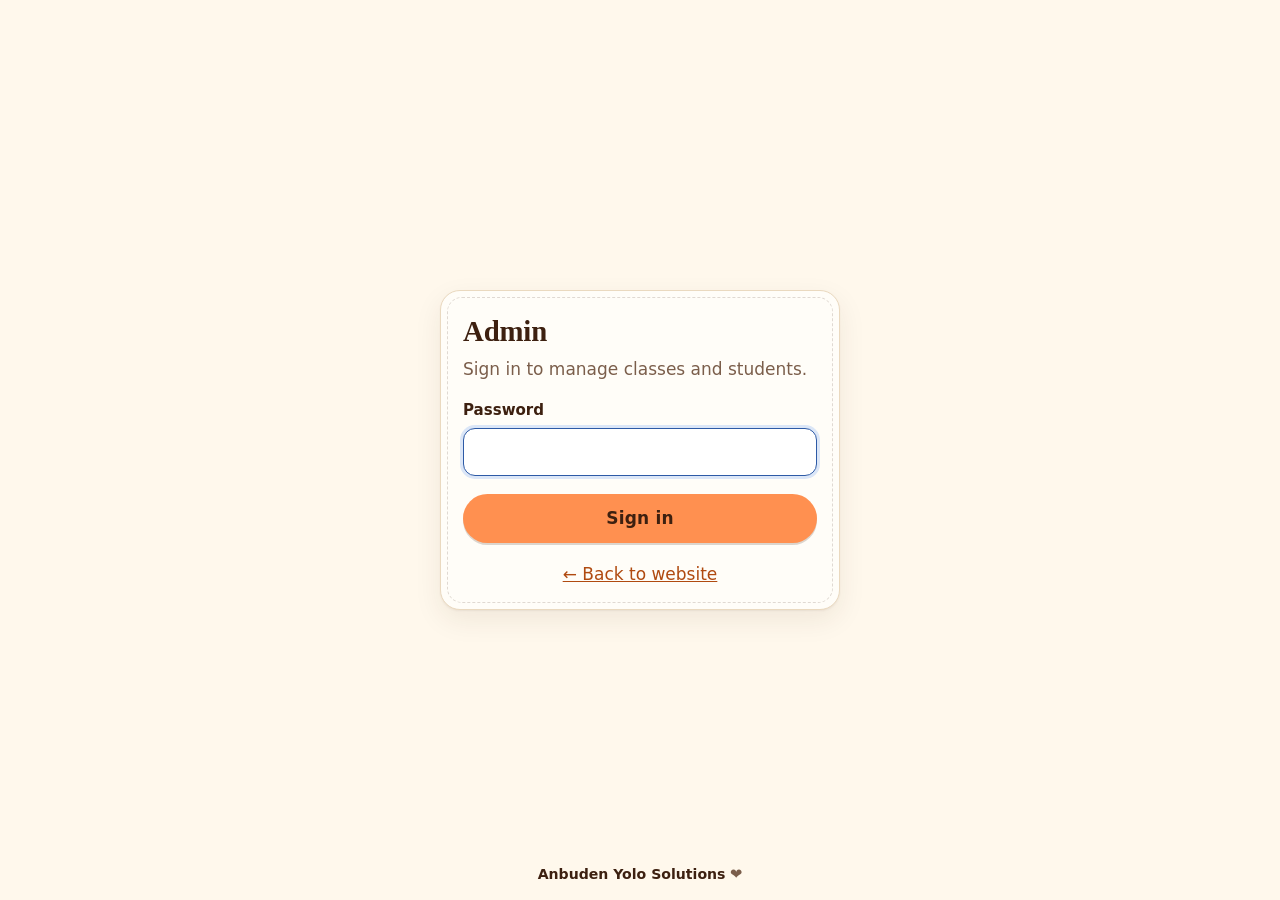
==== commit 3a124680: "Credit reads 'Anbuden Yolo Solutions' with a heart (Tamil for 'with love') Co-Authored-By: Claude So" ====
--- a/admin.html
+++ b/admin.html
@@ -32,7 +32,7 @@
       <button class="btn block" id="login-go" type="submit">Sign in</button>
       <p style="margin-top:14px;text-align:center"><a href="index.html">← Back to website</a></p>
     </form>
-    <p class="credit">Made with <span class="heart" role="img" aria-label="love">❤️</span> by <b>Anbuden Yolo Solutions</b></p>
+    <p class="credit"><b>Anbuden Yolo Solutions</b> <span class="heart" role="img" aria-label="with love">❤️</span></p>
   </section>
 
   <!-- app -->
@@ -55,7 +55,7 @@
       </div>
     </header>
     <main class="adm"><div class="wrap" id="view"></div></main>
-    <p class="credit">Made with <span class="heart" role="img" aria-label="love">❤️</span> by <b>Anbuden Yolo Solutions</b></p>
+    <p class="credit"><b>Anbuden Yolo Solutions</b> <span class="heart" role="img" aria-label="with love">❤️</span></p>
   </div>
 
   <dialog id="dlg" aria-labelledby="dlg-title">
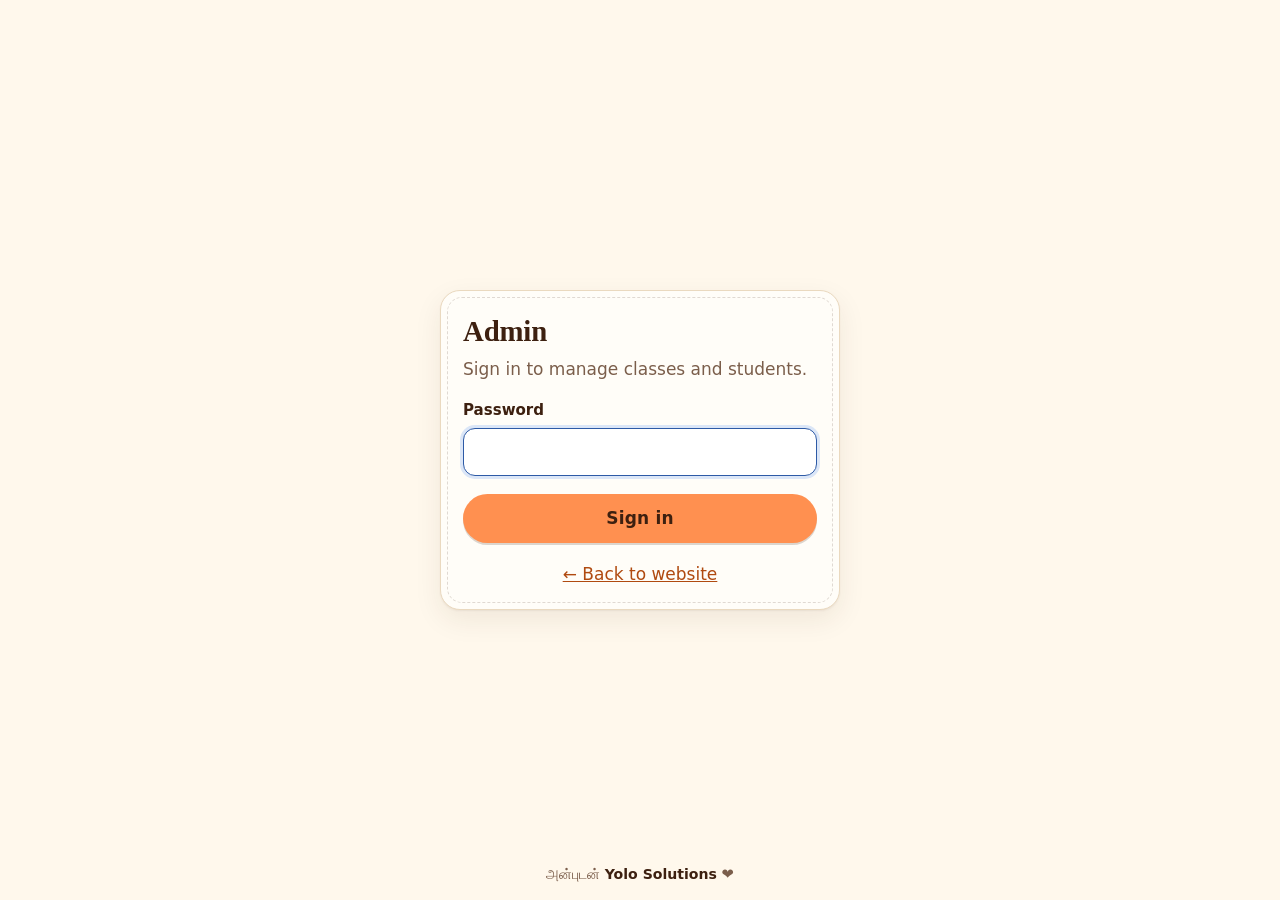
==== commit b9cb36d6: "Credit reads 'அன்புடன் Yolo Solutions' with a heart Co-Authored-By: Claude Sonnet 5.5 <noreply@anthr" ====
--- a/admin.html
+++ b/admin.html
@@ -32,7 +32,7 @@
       <button class="btn block" id="login-go" type="submit">Sign in</button>
       <p style="margin-top:14px;text-align:center"><a href="index.html">← Back to website</a></p>
     </form>
-    <p class="credit"><b>Anbuden Yolo Solutions</b> <span class="heart" role="img" aria-label="with love">❤️</span></p>
+    <p class="credit"><span lang="ta">அன்புடன்</span> <b>Yolo Solutions</b> <span class="heart" role="img" aria-label="with love">❤️</span></p>
   </section>
 
   <!-- app -->
@@ -55,7 +55,7 @@
       </div>
     </header>
     <main class="adm"><div class="wrap" id="view"></div></main>
-    <p class="credit"><b>Anbuden Yolo Solutions</b> <span class="heart" role="img" aria-label="with love">❤️</span></p>
+    <p class="credit"><span lang="ta">அன்புடன்</span> <b>Yolo Solutions</b> <span class="heart" role="img" aria-label="with love">❤️</span></p>
   </div>
 
   <dialog id="dlg" aria-labelledby="dlg-title">
